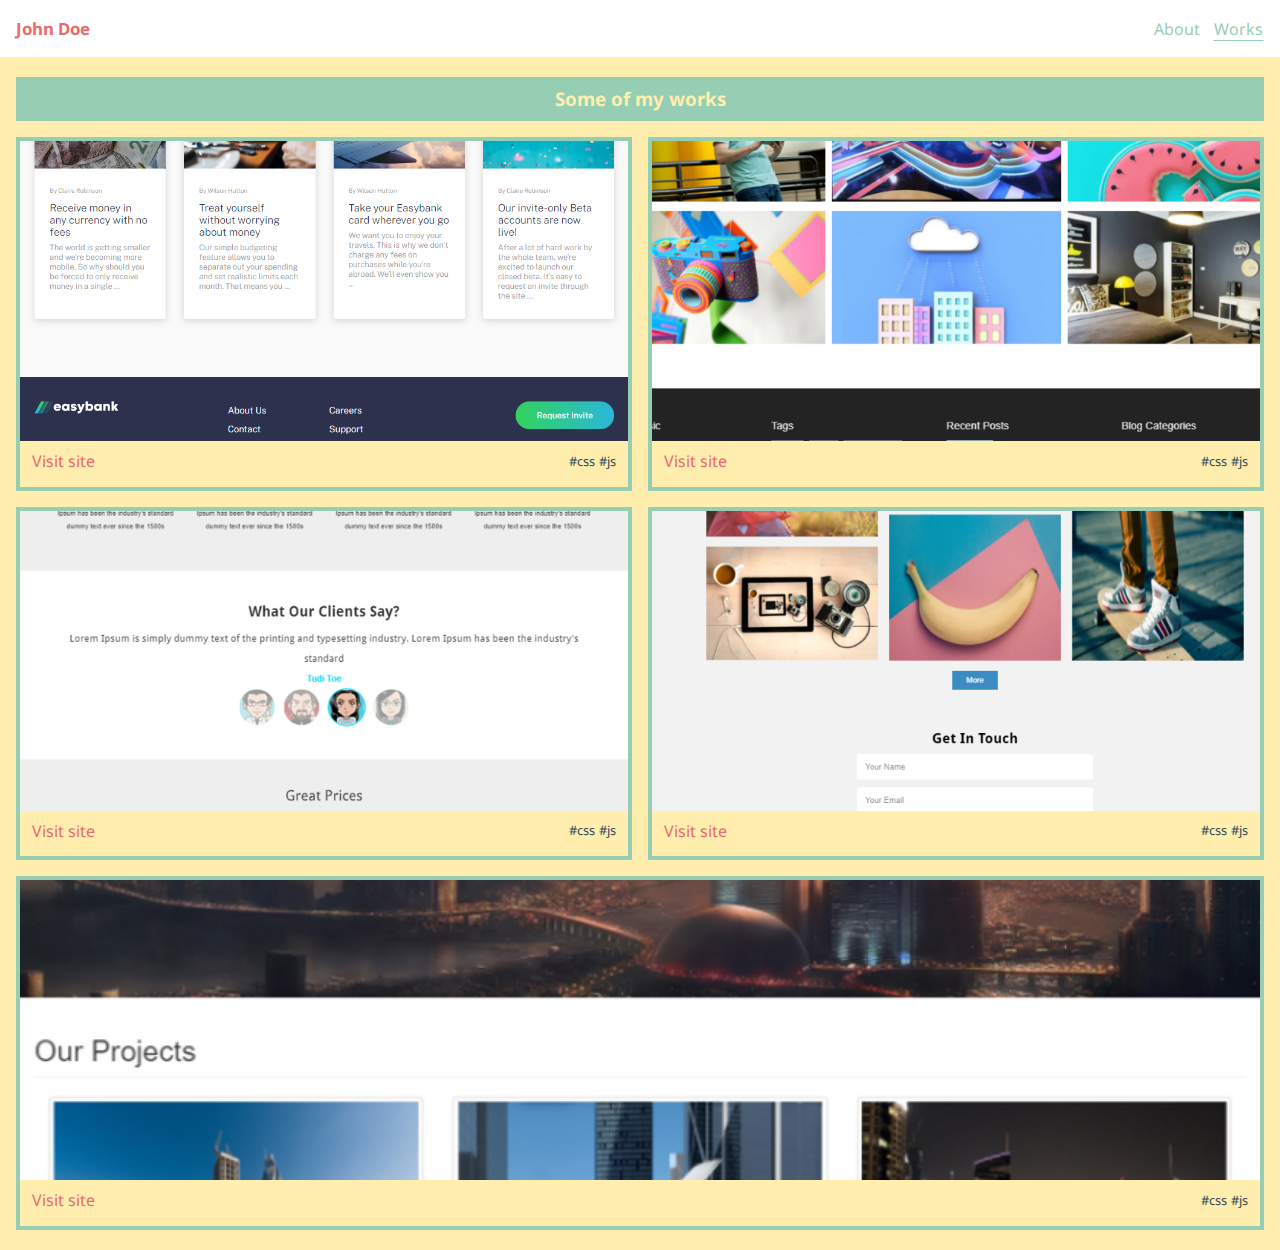
==== works.html @ 273fb3e2 "Add files via upload" ====
<!DOCTYPE html>
<html lang="en">

<head>
    <meta charset="UTF-8" />
    <meta http-equiv="X-UA-Compatible" content="IE=edge" />
    <meta name="viewport" content="width=device-width, initial-scale=1.0" />
    <title>John Doe | Front-end developer</title>
    <link rel="preconnect" href="https://fonts.googleapis.com" />
    <link rel="preconnect" href="https://fonts.gstatic.com" crossorigin />
    <link href="https://fonts.googleapis.com/css2?family=Noto+Sans:wght@400;700&display=swap" rel="stylesheet" />
    <link rel="stylesheet" href="style.css" />
</head>

<body>
    <header>
        <a href="index.html" class="logo">John Doe</a>

        <ul>
            <li><a href="index.html">About</a></li>
            <li><a href="works.html" class="active">Works</a></li>
        </ul>
    </header>

    <div class="container works">

        <h3>Some of my works</h3>

        <ul class="works-container">
            <li>
                <div class="img-container">
                    <img src="./assets/portfolio/18.png" alt="">
                </div>

                <div class="about-work">
                    <a href="#" target="_blank" rel="noopener noreferrer">Visit site</a>

                    <ul>
                        <li>#css</li>
                        <li>#js</li>
                    </ul>
                </div>
            </li>

            <li>
                <div class="img-container">
                    <img src="./assets/portfolio/1.png" alt="">
                </div>

                <div class="about-work">
                    <a href="#" target="_blank" rel="noopener noreferrer">Visit site</a>

                    <ul>
                        <li>#css</li>
                        <li>#js</li>
                    </ul>
                </div>
            </li>

            <li>
                <div class="img-container">
                    <img src="./assets/portfolio/7.png" alt="">
                </div>

                <div class="about-work">
                    <a href="#" target="_blank" rel="noopener noreferrer">Visit site</a>

                    <ul>
                        <li>#css</li>
                        <li>#js</li>
                    </ul>
                </div>
            </li>

            <li>
                <div class="img-container">
                    <img src="./assets/portfolio/5.png" alt="">
                </div>

                <div class="about-work">
                    <a href="#" target="_blank" rel="noopener noreferrer">Visit site</a>

                    <ul>
                        <li>#css</li>
                        <li>#js</li>
                    </ul>
                </div>
            </li>

            <li>
                <div class="img-container">
                    <img src="./assets/portfolio/3.png" alt="">
                </div>

                <div class="about-work">
                    <a href="#" target="_blank" rel="noopener noreferrer">Visit site</a>

                    <ul>
                        <li>#css</li>
                        <li>#js</li>
                    </ul>
                </div>
            </li>
        </ul>
    </div>
</body>

</html>
---- style.css ----
:root {
    --bg-color: #ffeead;
    --main-color: #96ceb4;
    --secondary-color: #ec696f;
    --body-color: var(--secondary-color);
    --white: #fff;
    /* test */
    /* --bg-color: #f5e290; */
    --body-color: #2f4858;
}

* {
    margin: 0;
    padding: 0;
}

body {
    /* background-image: linear-gradient( 65deg, #fdcbf1 0%, #fdcbf1 1%, #e6dee9 100%); */
    background-color: var(--bg-color);
    color: var(--body-color);
    font-family: "Noto Sans", sans-serif;
    line-height: 1.5;
    font-size: 1rem;
}

a {
    text-decoration: none;
}

ul {
    list-style: none;
}

header,
footer {
    display: flex;
    justify-content: space-between;
    align-items: center;
    background-color: var(--white);
    padding: 1rem;
}

header li,
footer li {
    display: inline-block;
}

header li:not(:last-child),
footer li:not(:last-child) {
    margin-right: 0.5rem;
}

header a.logo {
    color: var(--secondary-color);
    font-weight: bold;
    font-size: 105%;
}

header li a {
    color: var(--main-color);
    border: 1px solid transparent;
}

header li a.active {
    border-bottom-color: var(--main-color);
}

footer a {
    color: var(--secondary-color);
}

.container {
    padding: 1.25rem 1rem;
}

img.rounded {
    border-radius: 50%;
    width: 200px;
    height: 200px;
    object-fit: cover;
    object-position: top;
    border: 5px solid var(--main-color);
    margin-bottom: .4rem;
}

.about-me .my-photo {
    text-align: center;
    border-bottom: 2px dashed var(--main-color);
    padding-bottom: 1rem;
    margin-bottom: 1rem;
}

.my-photo p {
    font-size: 1.1rem;
    line-height: 1.7;
}

.about-me p span {
    font-weight: bold;
    font-size: 110%;
    background-color: var(--main-color);
    color: var(--white);
    padding: 0 0.25rem;
}

.about-me section:not(:last-child) {
    margin-bottom: 1rem;
}

.about-me section h3 {
    background-color: var(--main-color);
    display: inline-block;
    padding: .5rem;
    border-radius: .25rem;
    color: var(--bg-color);
    margin-bottom: 0.5rem;
}

.skills li {
    display: inline-block;
}

.skills li:not(:first-child),
.skills li:not(:last-child) {
    margin: 0 .25rem;
}


/* ===========Works============ */

.works h3 {
    margin-bottom: 1rem;
    color: var(--bg-color);
    background-color: var(--main-color);
    padding: .5rem;
    text-align: center;
}

.works .works-container {
    display: flex;
    flex-wrap: wrap;
    gap: 1rem;
}

.works .works-container>li {
    flex: 1 0 48%;
    border: 4px solid var(--main-color);
}

.works-container .img-container {
    height: 300px;
    overflow: hidden;
}

.works-container img {
    width: 100%;
    height: 100%;
    object-fit: cover;
    transition: all 500ms ease;
}

.works-container img:hover {
    transform: scale(103%);
}

.about-work {
    display: flex;
    align-items: center;
    justify-content: space-between;
    padding: .5rem .75rem .85rem;
}

.about-work ul {
    display: flex;
    gap: .25rem;
    font-size: .8rem;
}

.about-work a {
    color: var(--secondary-color);
}
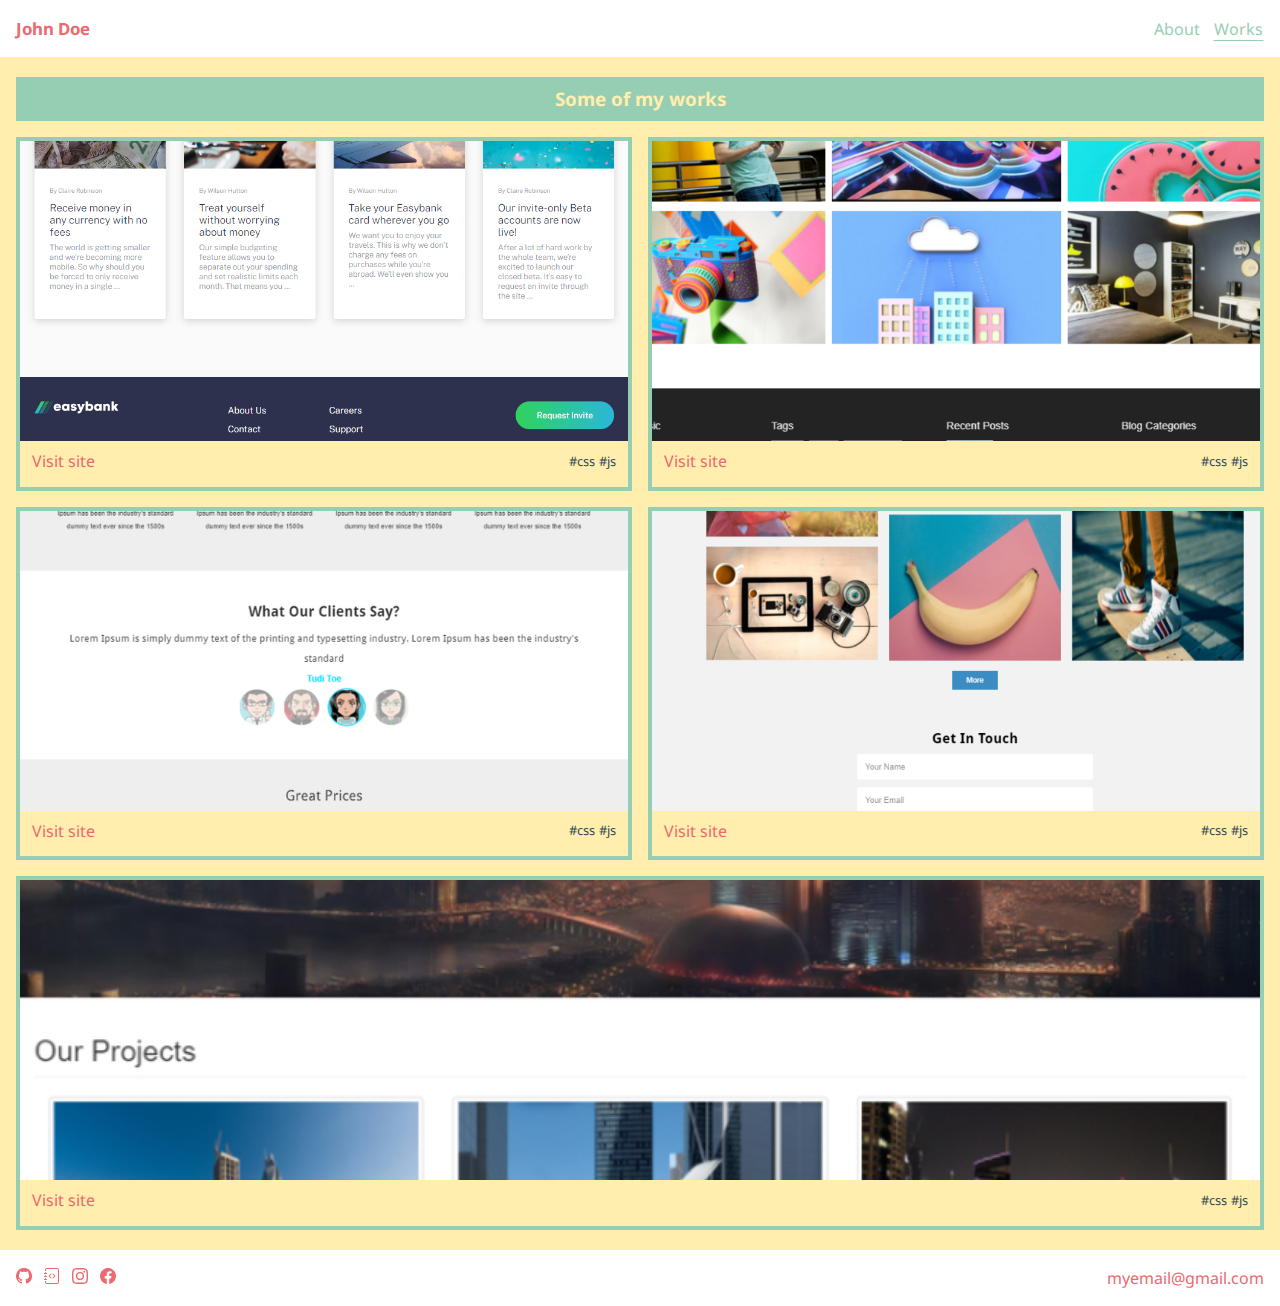
==== commit c578ea5f: "Add files via upload" ====
--- a/works.html
+++ b/works.html
@@ -5,6 +5,7 @@
     <meta charset="UTF-8" />
     <meta http-equiv="X-UA-Compatible" content="IE=edge" />
     <meta name="viewport" content="width=device-width, initial-scale=1.0" />
+    <meta name="theme-color" content="#ffeead">
     <title>John Doe | Front-end developer</title>
     <link rel="preconnect" href="https://fonts.googleapis.com" />
     <link rel="preconnect" href="https://fonts.gstatic.com" crossorigin />
@@ -103,6 +104,45 @@
             </li>
         </ul>
     </div>
+
+    <footer>
+        <ul>
+            <li>
+                <a href="#" target="_blank" rel="noopener noreferrer">
+                    <svg xmlns="http://www.w3.org/2000/svg" width="16" height="16" fill="currentColor" class="bi bi-github" viewBox="0 0 16 16">
+                  <path d="M8 0C3.58 0 0 3.58 0 8c0 3.54 2.29 6.53 5.47 7.59.4.07.55-.17.55-.38 0-.19-.01-.82-.01-1.49-2.01.37-2.53-.49-2.69-.94-.09-.23-.48-.94-.82-1.13-.28-.15-.68-.52-.01-.53.63-.01 1.08.58 1.23.82.72 1.21 1.87.87 2.33.66.07-.52.28-.87.51-1.07-1.78-.2-3.64-.89-3.64-3.95 0-.87.31-1.59.82-2.15-.08-.2-.36-1.02.08-2.12 0 0 .67-.21 2.2.82.64-.18 1.32-.27 2-.27.68 0 1.36.09 2 .27 1.53-1.04 2.2-.82 2.2-.82.44 1.1.16 1.92.08 2.12.51.56.82 1.27.82 2.15 0 3.07-1.87 3.75-3.65 3.95.29.25.54.73.54 1.48 0 1.07-.01 1.93-.01 2.2 0 .21.15.46.55.38A8.012 8.012 0 0 0 16 8c0-4.42-3.58-8-8-8z"/>
+                </svg>
+                </a>
+            </li>
+            <li>
+                <a href="#" target="_blank" rel="noopener noreferrer">
+                    <svg xmlns="http://www.w3.org/2000/svg" width="16" height="16" fill="currentColor" class="bi bi-journal-code" viewBox="0 0 16 16">
+                <path fill-rule="evenodd" d="M8.646 5.646a.5.5 0 0 1 .708 0l2 2a.5.5 0 0 1 0 .708l-2 2a.5.5 0 0 1-.708-.708L10.293 8 8.646 6.354a.5.5 0 0 1 0-.708zm-1.292 0a.5.5 0 0 0-.708 0l-2 2a.5.5 0 0 0 0 .708l2 2a.5.5 0 0 0 .708-.708L5.707 8l1.647-1.646a.5.5 0 0 0 0-.708z"/>
+                <path d="M3 0h10a2 2 0 0 1 2 2v12a2 2 0 0 1-2 2H3a2 2 0 0 1-2-2v-1h1v1a1 1 0 0 0 1 1h10a1 1 0 0 0 1-1V2a1 1 0 0 0-1-1H3a1 1 0 0 0-1 1v1H1V2a2 2 0 0 1 2-2z"/>
+                <path d="M1 5v-.5a.5.5 0 0 1 1 0V5h.5a.5.5 0 0 1 0 1h-2a.5.5 0 0 1 0-1H1zm0 3v-.5a.5.5 0 0 1 1 0V8h.5a.5.5 0 0 1 0 1h-2a.5.5 0 0 1 0-1H1zm0 3v-.5a.5.5 0 0 1 1 0v.5h.5a.5.5 0 0 1 0 1h-2a.5.5 0 0 1 0-1H1z"/>
+              </svg>
+                </a>
+            </li>
+            <li>
+                <a href="#" target="_blank" rel="noopener noreferrer">
+                    <svg xmlns="http://www.w3.org/2000/svg" width="16" height="16" fill="currentColor" class="bi bi-instagram" viewBox="0 0 16 16">
+                  <path d="M8 0C5.829 0 5.556.01 4.703.048 3.85.088 3.269.222 2.76.42a3.917 3.917 0 0 0-1.417.923A3.927 3.927 0 0 0 .42 2.76C.222 3.268.087 3.85.048 4.7.01 5.555 0 5.827 0 8.001c0 2.172.01 2.444.048 3.297.04.852.174 1.433.372 1.942.205.526.478.972.923 1.417.444.445.89.719 1.416.923.51.198 1.09.333 1.942.372C5.555 15.99 5.827 16 8 16s2.444-.01 3.298-.048c.851-.04 1.434-.174 1.943-.372a3.916 3.916 0 0 0 1.416-.923c.445-.445.718-.891.923-1.417.197-.509.332-1.09.372-1.942C15.99 10.445 16 10.173 16 8s-.01-2.445-.048-3.299c-.04-.851-.175-1.433-.372-1.941a3.926 3.926 0 0 0-.923-1.417A3.911 3.911 0 0 0 13.24.42c-.51-.198-1.092-.333-1.943-.372C10.443.01 10.172 0 7.998 0h.003zm-.717 1.442h.718c2.136 0 2.389.007 3.232.046.78.035 1.204.166 1.486.275.373.145.64.319.92.599.28.28.453.546.598.92.11.281.24.705.275 1.485.039.843.047 1.096.047 3.231s-.008 2.389-.047 3.232c-.035.78-.166 1.203-.275 1.485a2.47 2.47 0 0 1-.599.919c-.28.28-.546.453-.92.598-.28.11-.704.24-1.485.276-.843.038-1.096.047-3.232.047s-2.39-.009-3.233-.047c-.78-.036-1.203-.166-1.485-.276a2.478 2.478 0 0 1-.92-.598 2.48 2.48 0 0 1-.6-.92c-.109-.281-.24-.705-.275-1.485-.038-.843-.046-1.096-.046-3.233 0-2.136.008-2.388.046-3.231.036-.78.166-1.204.276-1.486.145-.373.319-.64.599-.92.28-.28.546-.453.92-.598.282-.11.705-.24 1.485-.276.738-.034 1.024-.044 2.515-.045v.002zm4.988 1.328a.96.96 0 1 0 0 1.92.96.96 0 0 0 0-1.92zm-4.27 1.122a4.109 4.109 0 1 0 0 8.217 4.109 4.109 0 0 0 0-8.217zm0 1.441a2.667 2.667 0 1 1 0 5.334 2.667 2.667 0 0 1 0-5.334z"/>
+                  </svg>
+                </a>
+            </li>
+            <li>
+                <a href="#" target="_blank" rel="noopener noreferrer">
+                    <svg xmlns="http://www.w3.org/2000/svg" width="16" height="16" fill="currentColor" class="bi bi-facebook" viewBox="0 0 16 16">
+                    <path d="M16 8.049c0-4.446-3.582-8.05-8-8.05C3.58 0-.002 3.603-.002 8.05c0 4.017 2.926 7.347 6.75 7.951v-5.625h-2.03V8.05H6.75V6.275c0-2.017 1.195-3.131 3.022-3.131.876 0 1.791.157 1.791.157v1.98h-1.009c-.993 0-1.303.621-1.303 1.258v1.51h2.218l-.354 2.326H9.25V16c3.824-.604 6.75-3.934 6.75-7.951z"/>
+                  </svg>
+                </a>
+            </li>
+        </ul>
+
+        <a href="#" target="_blank" rel="noopener noreferrer">
+        myemail@gmail.com
+      </a>
+    </footer>
 </body>
 
 </html>